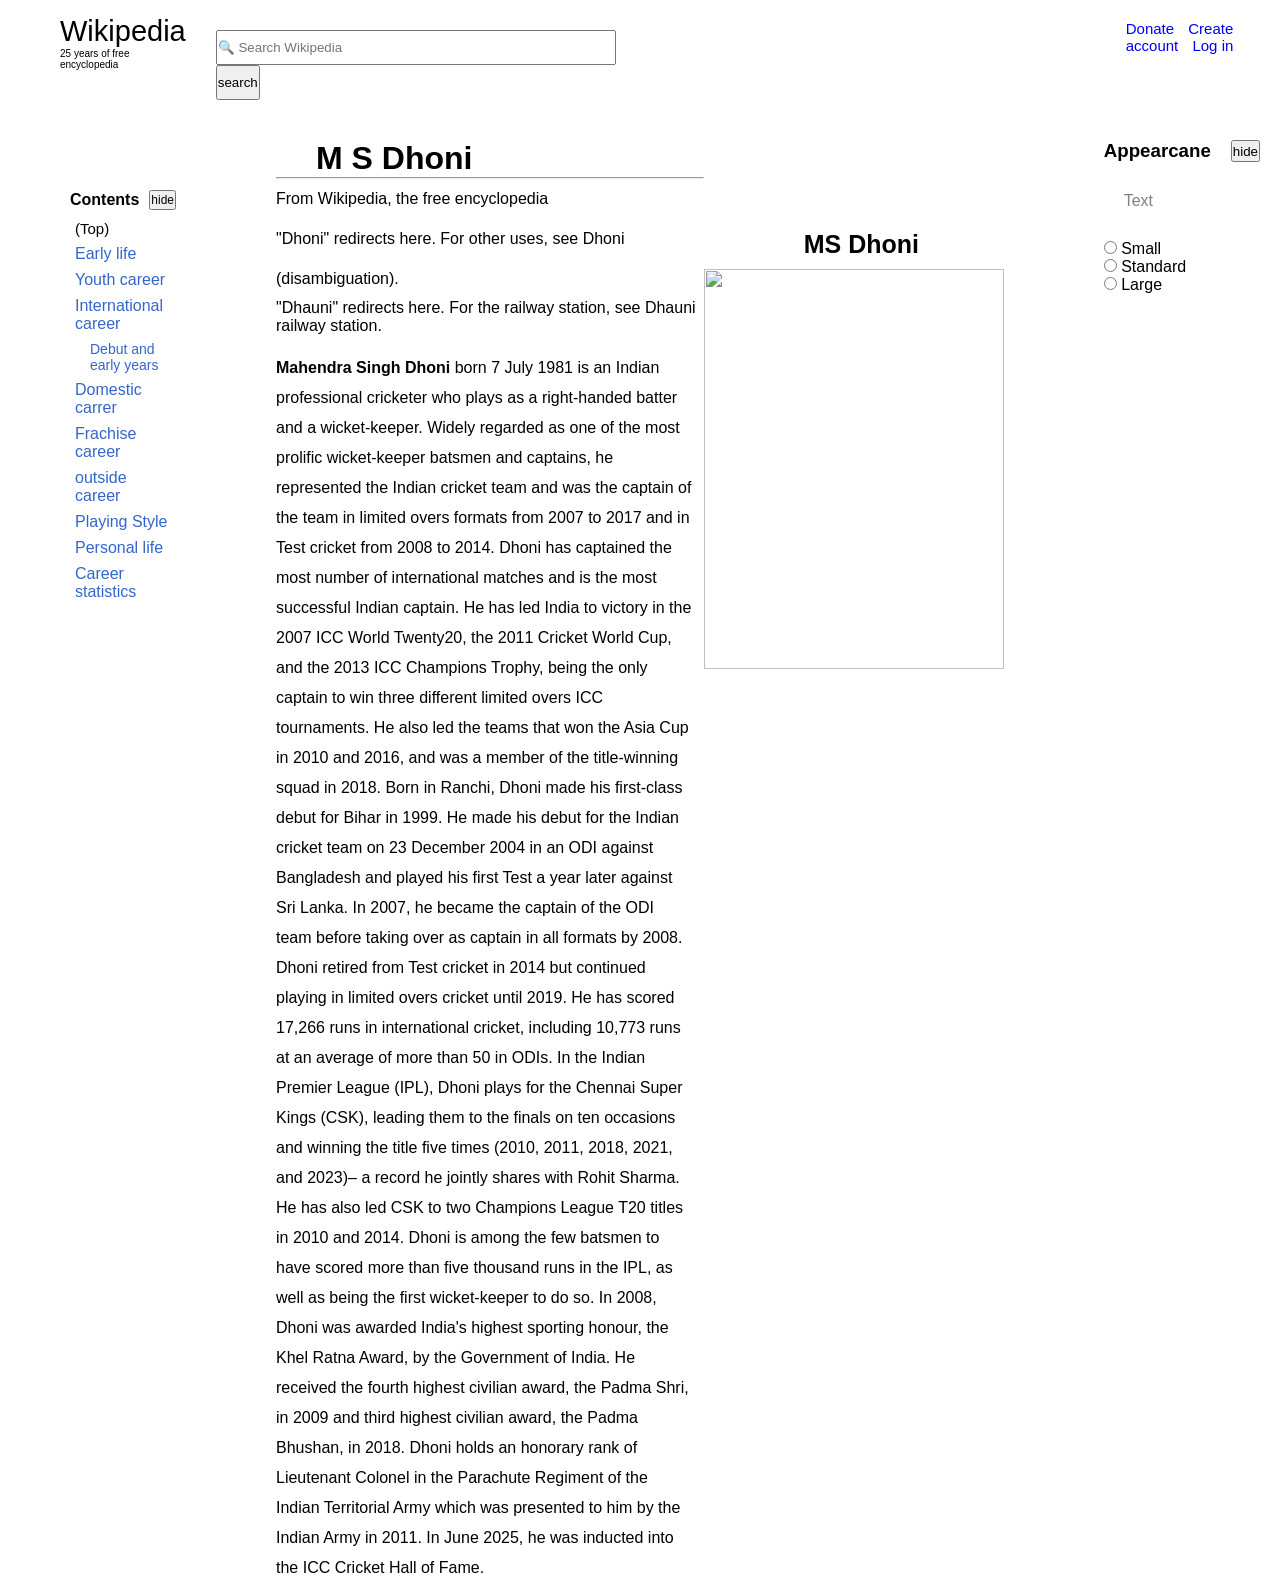
==== index.html @ 5c0e4a1b "first commit" ====
<!doctype html>
<html lang="en">
  <head>
    <meta charset="UTF-8" />
    <meta
      name="viewport"
      content="width=
    , initial-scale=1.0"
    />
    <title>Wikipedia</title>
    <style>
      * {
        padding: 0;
        margin: 0;
        font-family: sans-serif;
        box-sizing: border-box;
      }
    </style>
  </head>
  <body style="font-family: sans-serif">
    <header>
      <div
        style="
          display: flex;
          flex-direction: row;
          justify-content: start;
          padding-left: 60px;
        "
      >
        <div style="display: flex; flex-direction: column; padding-top: 15px">
          <h1 style="font-size: 29px; font-weight: lighter">Wikipedia</h1>
          <h5 style="font-size: 10px; font-weight: lighter">
            25 years of free encyclopedia
          </h5>
        </div>
        <div style="padding-top: 30px; padding-left: 30px">
          <input
            type="text"
            placeholder="🔍 Search Wikipedia"
            style="width: 400px; height: 35px"
          />
          <button style="height: 35px">search</button>
        </div>

        <div
          style="
            font-size: 15px;
            font-weight: lighter;
            padding-top: 20px;
            padding-left: 510px;
          "
        >
          <a href="/donate" style="color: blue; text-decoration: none"
            >Donate
          </a>
          <a
            href="/createaccount"
            style="text-decoration: none; padding-left: 10px"
            >Create account
          </a>
          <a href="/Log-in" style="text-decoration: none; padding-left: 10px">
            Log in</a
          >
        </div>
      </div>
    </header>

    <div
      style="
        display: flex;
        flex-direction: row;
        padding: 40px 20px 10px 70px;
        gap: 100px;
      "
    >
      <!-- left div-->
      <div
        style="
          display: flex;
          flex-direction: column;
          padding-top: 50px;
          gap: 10px;
          width: 250px;
        "
      >
        <!-- Header row holds "Contents" and the "hide" button side-by-side -->
        <div style="display: flex; align-items: center; gap: 10px">
          <h4 style="margin: 0; font-size: 16px">Contents</h4>
          <button style="height: 20px; font-size: 12px; cursor: pointer">
            hide
          </button>
        </div>

        <!-- Links list stacks everything vertically -->
        <div
          style="
            display: flex;
            flex-direction: column;
            gap: 8px;
            padding-left: 5px;
          "
        >
          <a
            href="#"
            style="text-decoration: none; color: black; font-weight: lighter;font-size: 15px;"
            >(Top)</a
          >
          <a href="#" style="text-decoration: none; color: #3366cc"
            >Early life</a
          >
          <a href="#" style="text-decoration: none; color: #3366cc"
            >Youth career</a
          >
          <a href="#" style="text-decoration: none; color: #3366cc"
            >International career</a
          >
          <a
            href="#"
            style="
              text-decoration: none;
              color: #3366cc;
              padding-left: 15px;
              font-size: 14px;
            "
            >Debut and early years</a
          >
          <a href="#" style="text-decoration: none; color: #3366cc"
            >Domestic carrer</a
          >
          <a href="#" style="text-decoration: none; color: #3366cc"
            >Frachise career</a
          >
          <a href="#" style="text-decoration: none; color: #3366cc"
            >outside career</a
          >
          <a href="#" style="text-decoration: none; color: #3366cc"
            >Playing Style</a
          >
          <a href="#" style="text-decoration: none; color: #3366cc"
            >Personal life</a
          >
          <a href="#" style="text-decoration: none; color: #3366cc"
            >Career statistics</a
          >

        </div>
      </div>
      <!-- Center div-->
      <div style="display: flex; flex-direction: row;">
        <div>
        <h1 style="padding-left: 40px ;font-family: sans-serif;">M S Dhoni</h1>
        <hr />
        <p style="line-height: 40px;">
          From Wikipedia, the free encyclopedia <br />
          "Dhoni" redirects here. For other uses, see Dhoni (disambiguation).
          <br />
          <p>"Dhauni" redirects here. For the railway station, see Dhauni railway
          station.</p>
          
        </p>
        <br>
        <p style="padding-right: 10px ; line-height: 30px;">
          <b>Mahendra Singh Dhoni </b>born 7 July
          1981 is an Indian professional cricketer who plays as a right-handed
          batter and a wicket-keeper. Widely regarded as one of the most
          prolific wicket-keeper batsmen and captains, he represented the Indian
          cricket team and was the captain of the team in limited overs formats
          from 2007 to 2017 and in Test cricket from 2008 to 2014. Dhoni has
          captained the most number of international matches and is the most
          successful Indian captain. He has led India to victory in the 2007 ICC
          World Twenty20, the 2011 Cricket World Cup, and the 2013 ICC Champions
          Trophy, being the only captain to win three different limited overs
          ICC tournaments. He also led the teams that won the Asia Cup in 2010
          and 2016, and was a member of the title-winning squad in 2018. Born in
          Ranchi, Dhoni made his first-class debut for Bihar in 1999. He made
          his debut for the Indian cricket team on 23 December 2004 in an ODI
          against Bangladesh and played his first Test a year later against Sri
          Lanka. In 2007, he became the captain of the ODI team before taking
          over as captain in all formats by 2008. Dhoni retired from Test
          cricket in 2014 but continued playing in limited overs cricket until
          2019. He has scored 17,266 runs in international cricket, including
          10,773 runs at an average of more than 50 in ODIs. In the Indian
          Premier League (IPL), Dhoni plays for the Chennai Super Kings (CSK),
          leading them to the finals on ten occasions and winning the title five
          times (2010, 2011, 2018, 2021, and 2023)– a record he jointly shares
          with Rohit Sharma. He has also led CSK to two Champions League T20
          titles in 2010 and 2014. Dhoni is among the few batsmen to have scored
          more than five thousand runs in the IPL, as well as being the first
          wicket-keeper to do so. In 2008, Dhoni was awarded India's highest
          sporting honour, the Khel Ratna Award, by the Government of India. He
          received the fourth highest civilian award, the Padma Shri, in 2009
          and third highest civilian award, the Padma Bhushan, in 2018. Dhoni
          holds an honorary rank of Lieutenant Colonel in the Parachute Regiment
          of the Indian Territorial Army which was presented to him by the
          Indian Army in 2011. In June 2025, he was inducted into the ICC
          Cricket Hall of Fame.
        </p>
        </div>

        <div style=" padding-top: 90px;"> 
            <h4 style="padding-left: 100px; padding-bottom: 10px; font-size: 25px;">MS  Dhoni</h4>
        <img style="height: 400px; width: 300px;" src="https://thumb.wikimedia.org/wikipedia/commons/thumb/d/d5/MS_Dhoni_%28Prabhav_%2723_-_RiGI_2023%29.jpg/500px-MS_Dhoni_%28Prabhav_%2723_-_RiGI_2023%29.jpg?utm_source=en.wikipedia.org&utm_campaign=parser&utm_content=thumbnail" alt="">
        </div>
      </div>
      <!-- Right Div-->
      <div>
        <div style="display: flex; gap: 20px">
          <h3>Appearcane</h3>
          <button>hide</button>
        </div>
        <div>
            <h4 style="color: grey; font-weight: lighter; padding: 30px 0px 30px 20px;">Text</h4>
            <input  type="radio"> Small <br>
            <input type="radio"> Standard <br>
            <input type="radio"> Large 
        </div>
      </div>
    </div>
  </body>
</html>
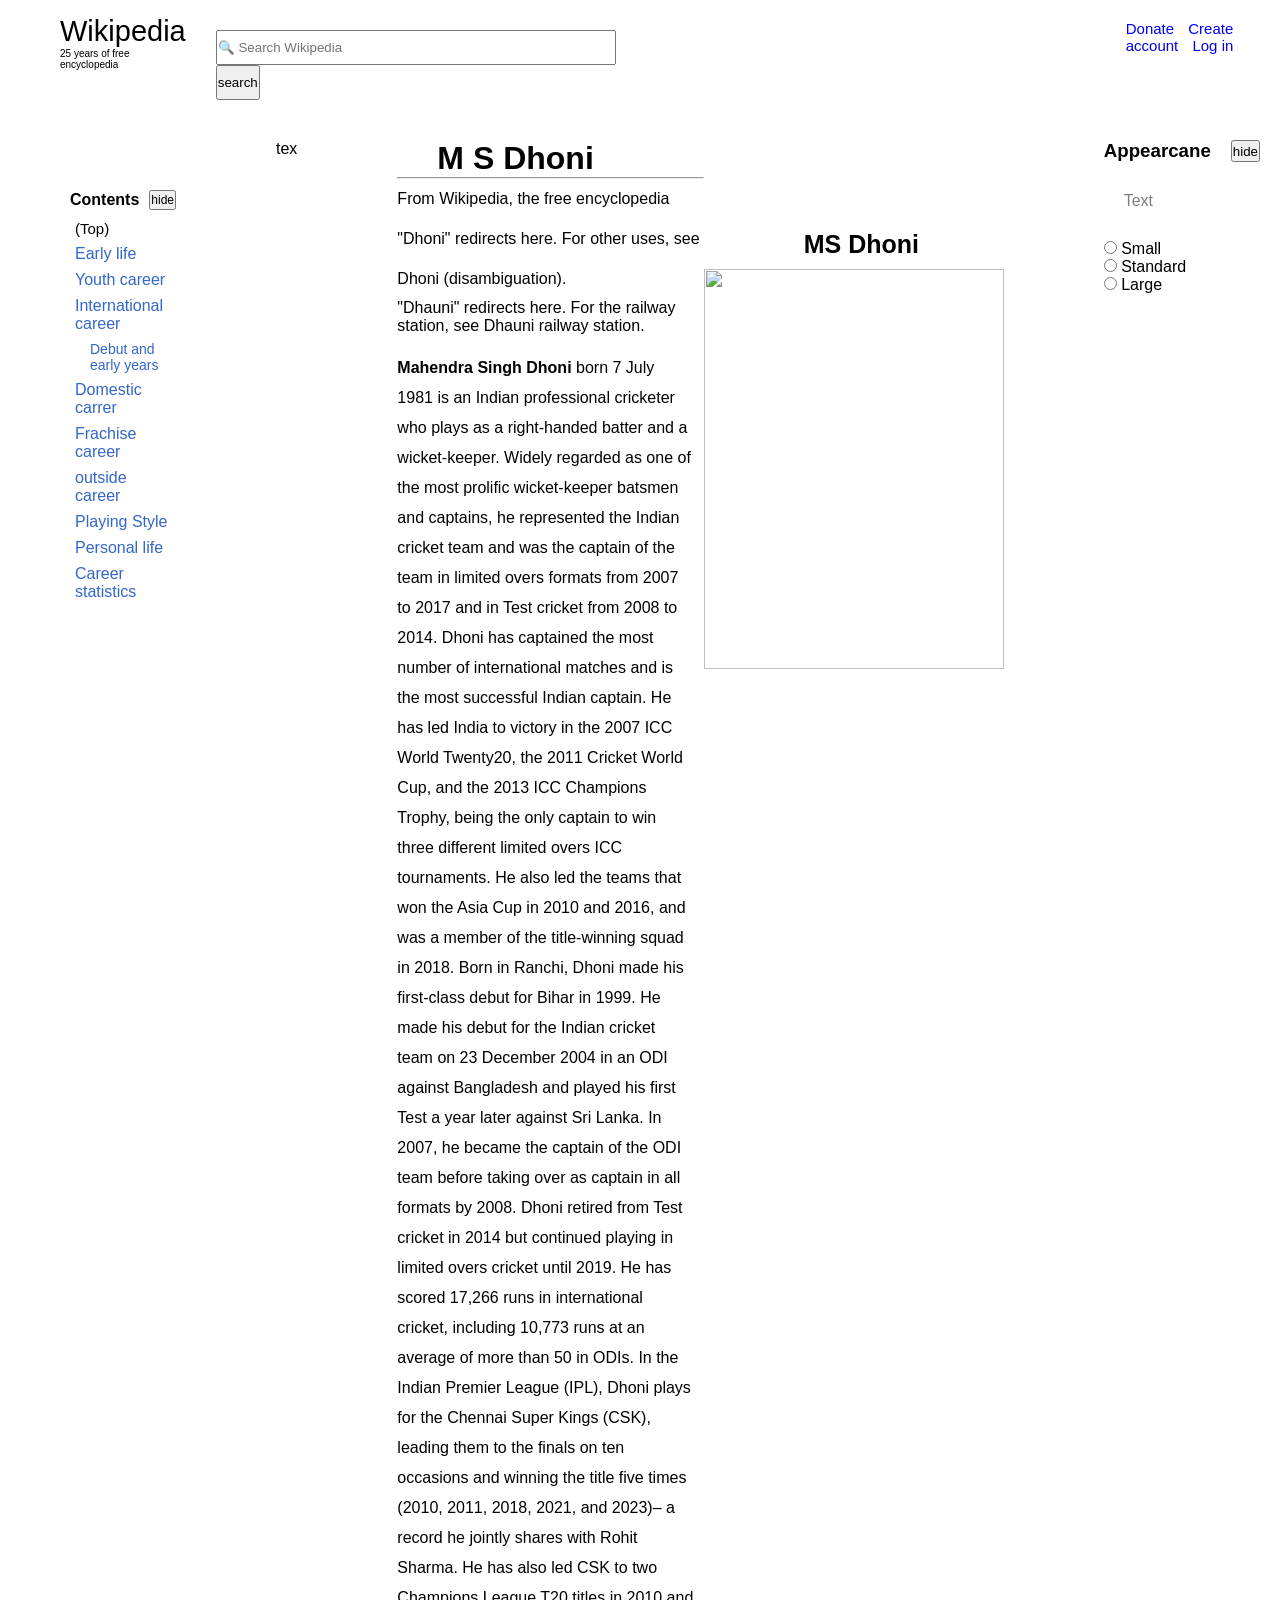
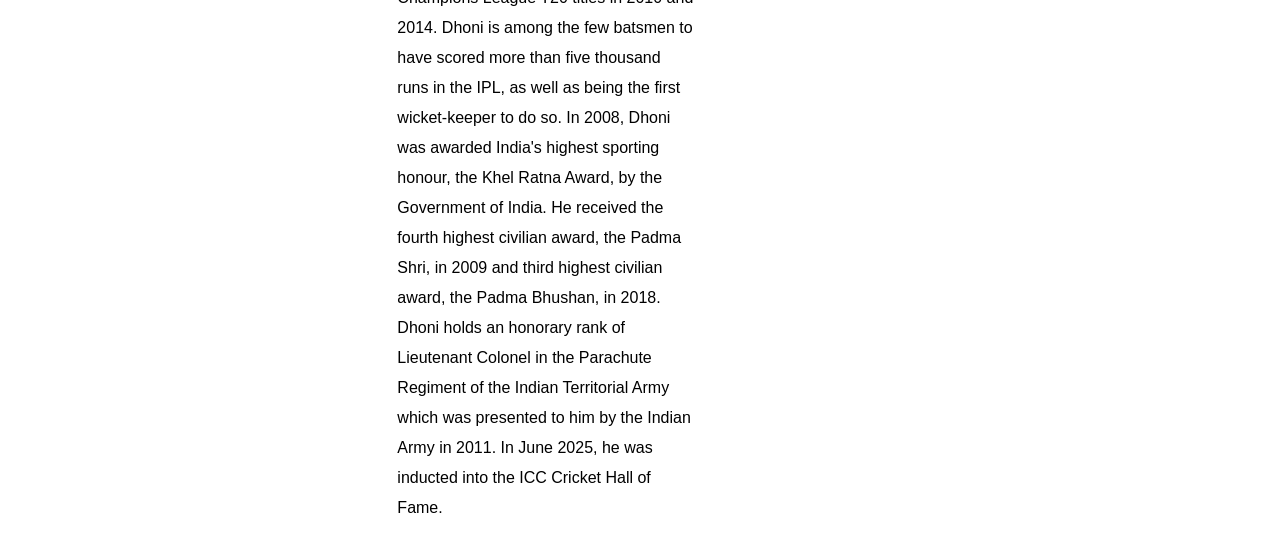
==== commit b1a9905e: "new fils" ====
--- a/index.html
+++ b/index.html
@@ -145,7 +145,7 @@
 
         </div>
       </div>
-      <!-- Center div-->
+      <!-- Center div-->tex
       <div style="display: flex; flex-direction: row;">
         <div>
         <h1 style="padding-left: 40px ;font-family: sans-serif;">M S Dhoni</h1>
